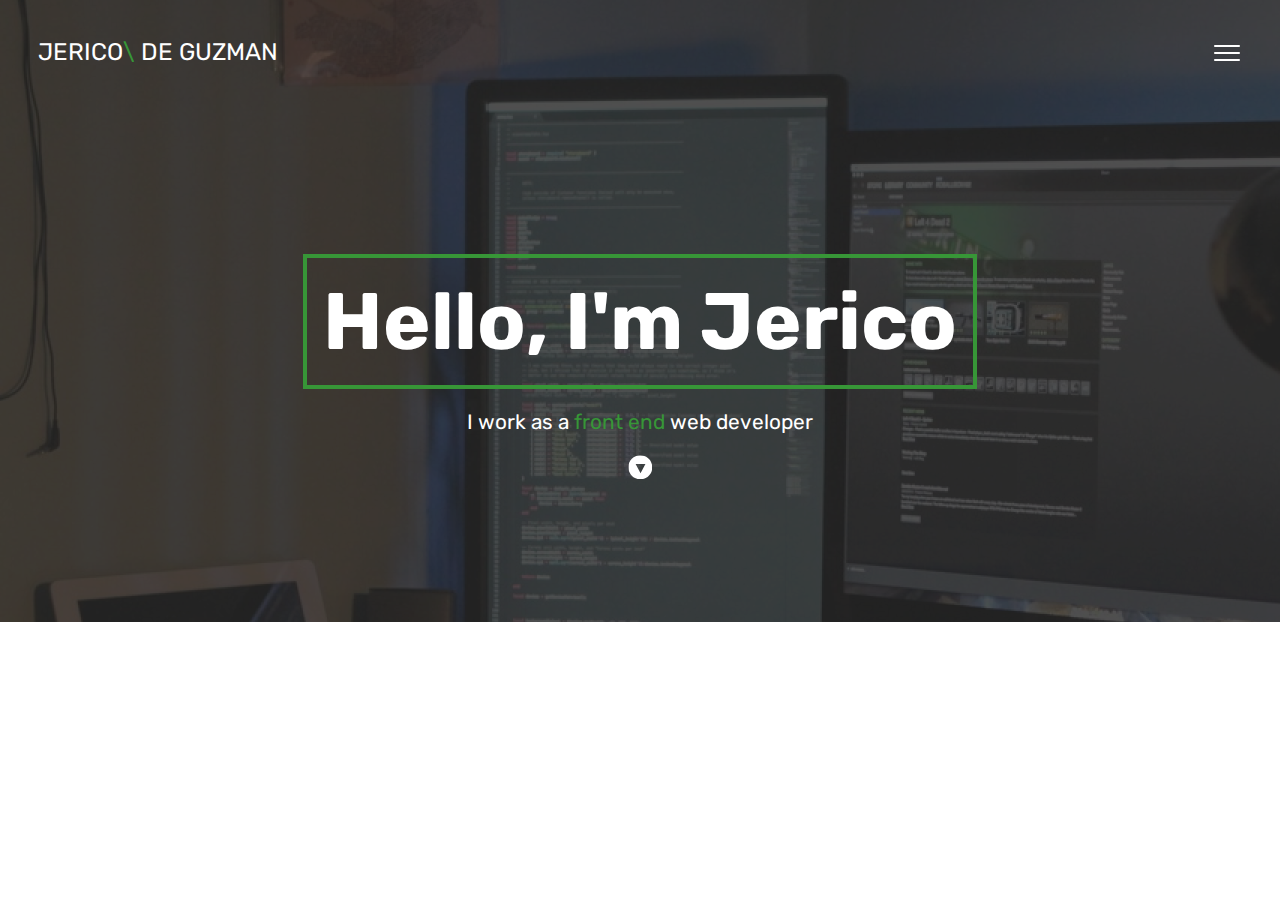
==== index.html @ 22be883d "initial commit" ====
<!DOCTYPE html>
<html lang="en">
  <head>
    <meta charset="UTF-8" />
    <meta http-equiv="X-UA-Compatible" content="IE=edge" />
    <meta name="viewport" content="width=device-width, initial-scale=1.0" />
    <title>Document</title>
    <link rel="stylesheet" href="css/styles.css" />
  </head>
  <body>
    <!-- Top Navigation -->
    <section class="main">
      <div class="top-navigation">
        <div class="logo">
          Jerico<span style="color: rgb(34, 139, 34)">\</span> De Guzman
        </div>
        <div class="hamburger">
          <img
            src="../../../assets/icons8-menu.svg"
            class="logo"
            alt=""
            (click)="openMenu()"
          />
        </div>
      </div>

      <div class="content">
        <h1 class="hero-title">Hello, I'm Jerico</h1>

        <p class="paragraph">
          I work as a <span style="color: rgb(34, 139, 34)">front end</span> web
          developer
        </p>
        <img
          src="../../../assets/down-arrow -white.svg"
          class="white-arrow-down"
          alt=""
        />
      </div>
    </section>
  </body>
</html>
---- css/styles.css ----
/* Add application styles & imports to this file! */
@import url('https://fonts.googleapis.com/css2?family=Rubik&display=swap');

body {
  font-family: 'Rubik', sans-serif;
  color: white;
  padding: 0;
  margin: 0;
}

/* rgb(34,139,34) */

.main {
    background: url('../../../assets/coding-background.png');
    opacity: 0.9;
  }
  
  .logo{
    color: white;
    cursor: pointer;
  }
  
  .content {
    padding: 18.35rem 2rem;
    display: flex;
    flex-direction: column;
    justify-content: center;
    align-items: center;
  }
  
  .top-navigation {
    padding: 2.4rem;
    height: 100%;
    display: flex;
    justify-content: space-between;
  }
  
  .logo {
    text-transform: uppercase;
    font-size: 1.5rem;
  }
  
  .white-arrow-down{
    width: 2%;
    cursor: pointer;
    transform: rotate(180deg)
  }
  
  .hero-title{
    font-size: 5rem;
    border: 0.3rem solid rgb(34, 139, 34);
    padding: 1rem;
    margin: 0;
  }
  
  .paragraph{
    font-size: 1.3rem;
  }
  
  /* 1366x 768 */
  @media only screen and (max-width: 1366px) {
    .content{
      padding: 8.95rem 2rem;
    }
    .hero-title{
      text-align: center;
    }
  }
  
  
  @media only screen and (max-width: 790px) {
    .content {
      padding: 6rem;
    }
  }
  
  /* Galaxy s20 ultra */
  @media only screen and (max-width: 412px) {
    .logo {
      padding-top: 1rem;
    }
    .hero-title{
      font-size: 3rem;
    }
  
    .paragraph{
      padding-top: 1.5rem;
      text-align: center;
    }
  
    .white-arrow-down{
      width: 10%;
    }
  }
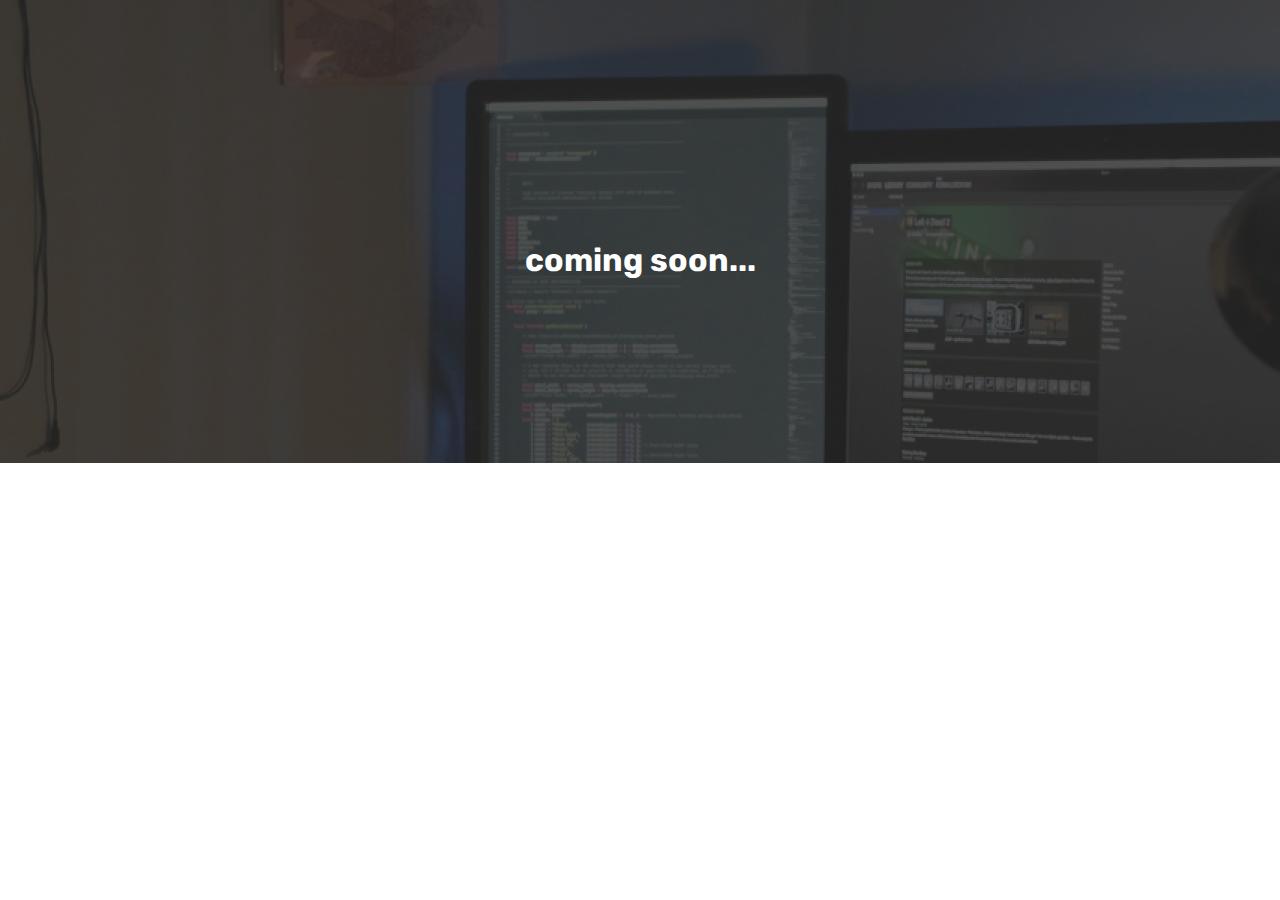
==== commit 2ca6ea00: "chore: comment temporarily" ====
--- a/index.html
+++ b/index.html
@@ -12,20 +12,22 @@
     <section class="main">
       <div class="top-navigation">
         <div class="logo">
-          Jerico<span style="color: rgb(34, 139, 34)">\</span> De Guzman
+          <!-- Jerico<span style="color: rgb(34, 139, 34)">\</span> De Guzman -->
         </div>
-        <div class="hamburger">
+        <!-- <div class="hamburger">
           <img
             src="../../../assets/icons8-menu.svg"
             class="logo"
             alt=""
             (click)="openMenu()"
           />
-        </div>
+        </div> -->
       </div>
 
       <div class="content">
-        <h1 class="hero-title">Hello, I'm Jerico</h1>
+        <h1>coming soon...</h1>
+        <br>
+        <!-- <h1 class="hero-title">Hello, I'm Jerico</h1>
 
         <p class="paragraph">
           I work as a <span style="color: rgb(34, 139, 34)">front end</span> web
@@ -35,7 +37,7 @@
           src="../../../assets/down-arrow -white.svg"
           class="white-arrow-down"
           alt=""
-        />
+        /> -->
       </div>
     </section>
   </body>
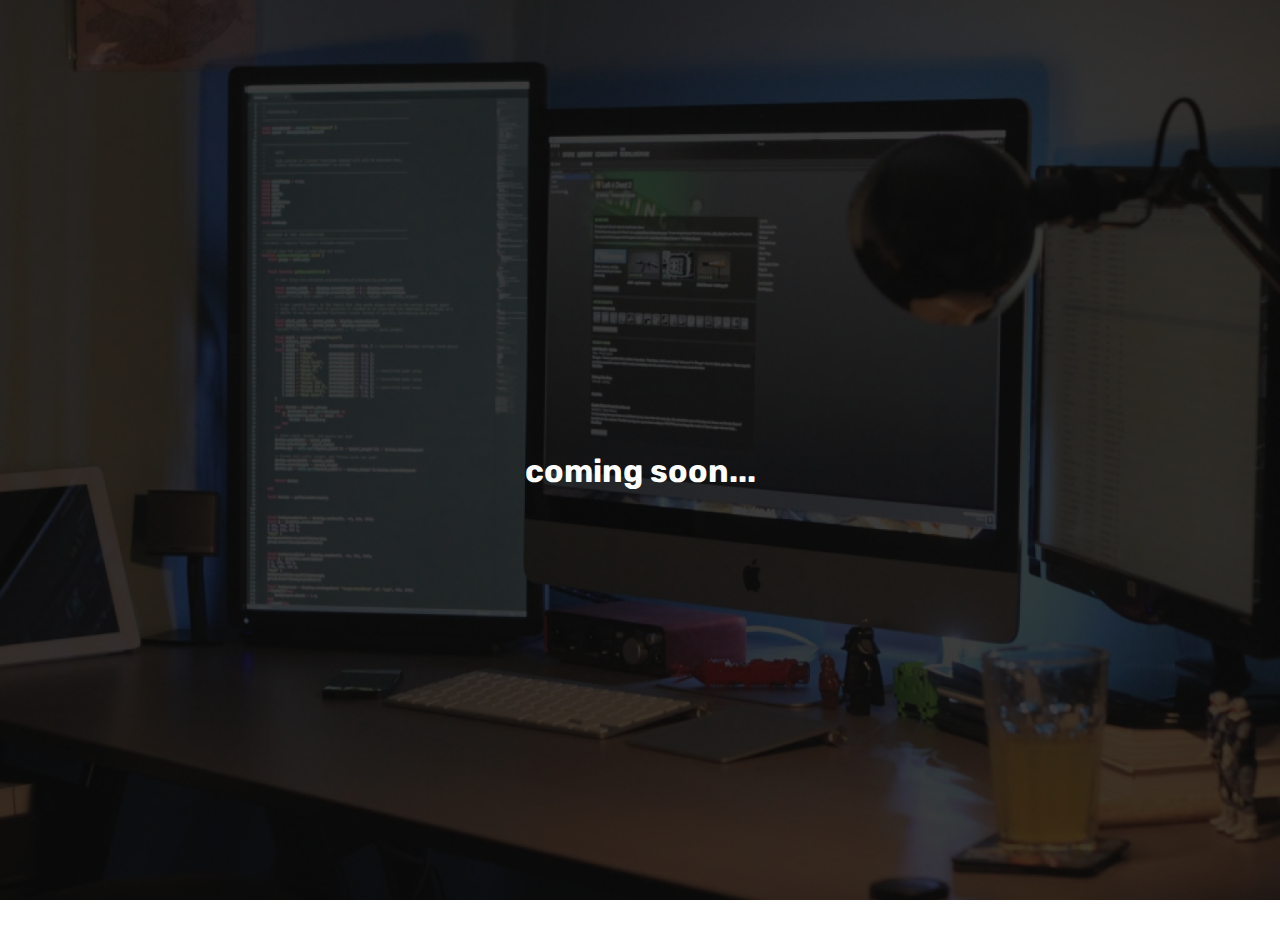
==== commit e6df1a8f: "chore: comment temporarily" ====
--- a/index.html
+++ b/index.html
@@ -9,25 +9,26 @@
   </head>
   <body>
     <!-- Top Navigation -->
-    <section class="main">
+
+    <h1 style="text-align: center; line-height: 100vh;">coming soon...</h1>
+
+    <!-- <section class="main">
       <div class="top-navigation">
         <div class="logo">
-          <!-- Jerico<span style="color: rgb(34, 139, 34)">\</span> De Guzman -->
+          Jerico<span style="color: rgb(34, 139, 34)">\</span> De Guzman
         </div>
-        <!-- <div class="hamburger">
+        <div class="hamburger">
           <img
             src="../../../assets/icons8-menu.svg"
             class="logo"
             alt=""
             (click)="openMenu()"
           />
-        </div> -->
+        </div>
       </div>
 
       <div class="content">
-        <h1>coming soon...</h1>
-        <br>
-        <!-- <h1 class="hero-title">Hello, I'm Jerico</h1>
+        <h1 class="hero-title">Hello, I'm Jerico</h1>
 
         <p class="paragraph">
           I work as a <span style="color: rgb(34, 139, 34)">front end</span> web
@@ -37,8 +38,8 @@
           src="../../../assets/down-arrow -white.svg"
           class="white-arrow-down"
           alt=""
-        /> -->
+        />
       </div>
-    </section>
+    </section> -->
   </body>
 </html>
--- a/css/styles.css
+++ b/css/styles.css
@@ -6,14 +6,25 @@
   font-family: 'Rubik', sans-serif;
   color: white;
   padding: 0;
+  height: 100%;
+
   margin: 0;
+  padding: 0;
+  background-image: url('../../../assets/coding-background.png');
+  background-size: cover;
+  background-attachment: fixed; /* Optional - prevents scrolling */
+  background-position: center;
+  background-repeat: no-repeat;
 }
+
+
 
 /* rgb(34,139,34) */
 
 .main {
-    background: url('../../../assets/coding-background.png');
-    opacity: 0.9;
+    /* background: url('../../../assets/coding-background.png'); */
+    /* opacity: 0.9;
+    height: 100vh; */
   }
   
   .logo{
